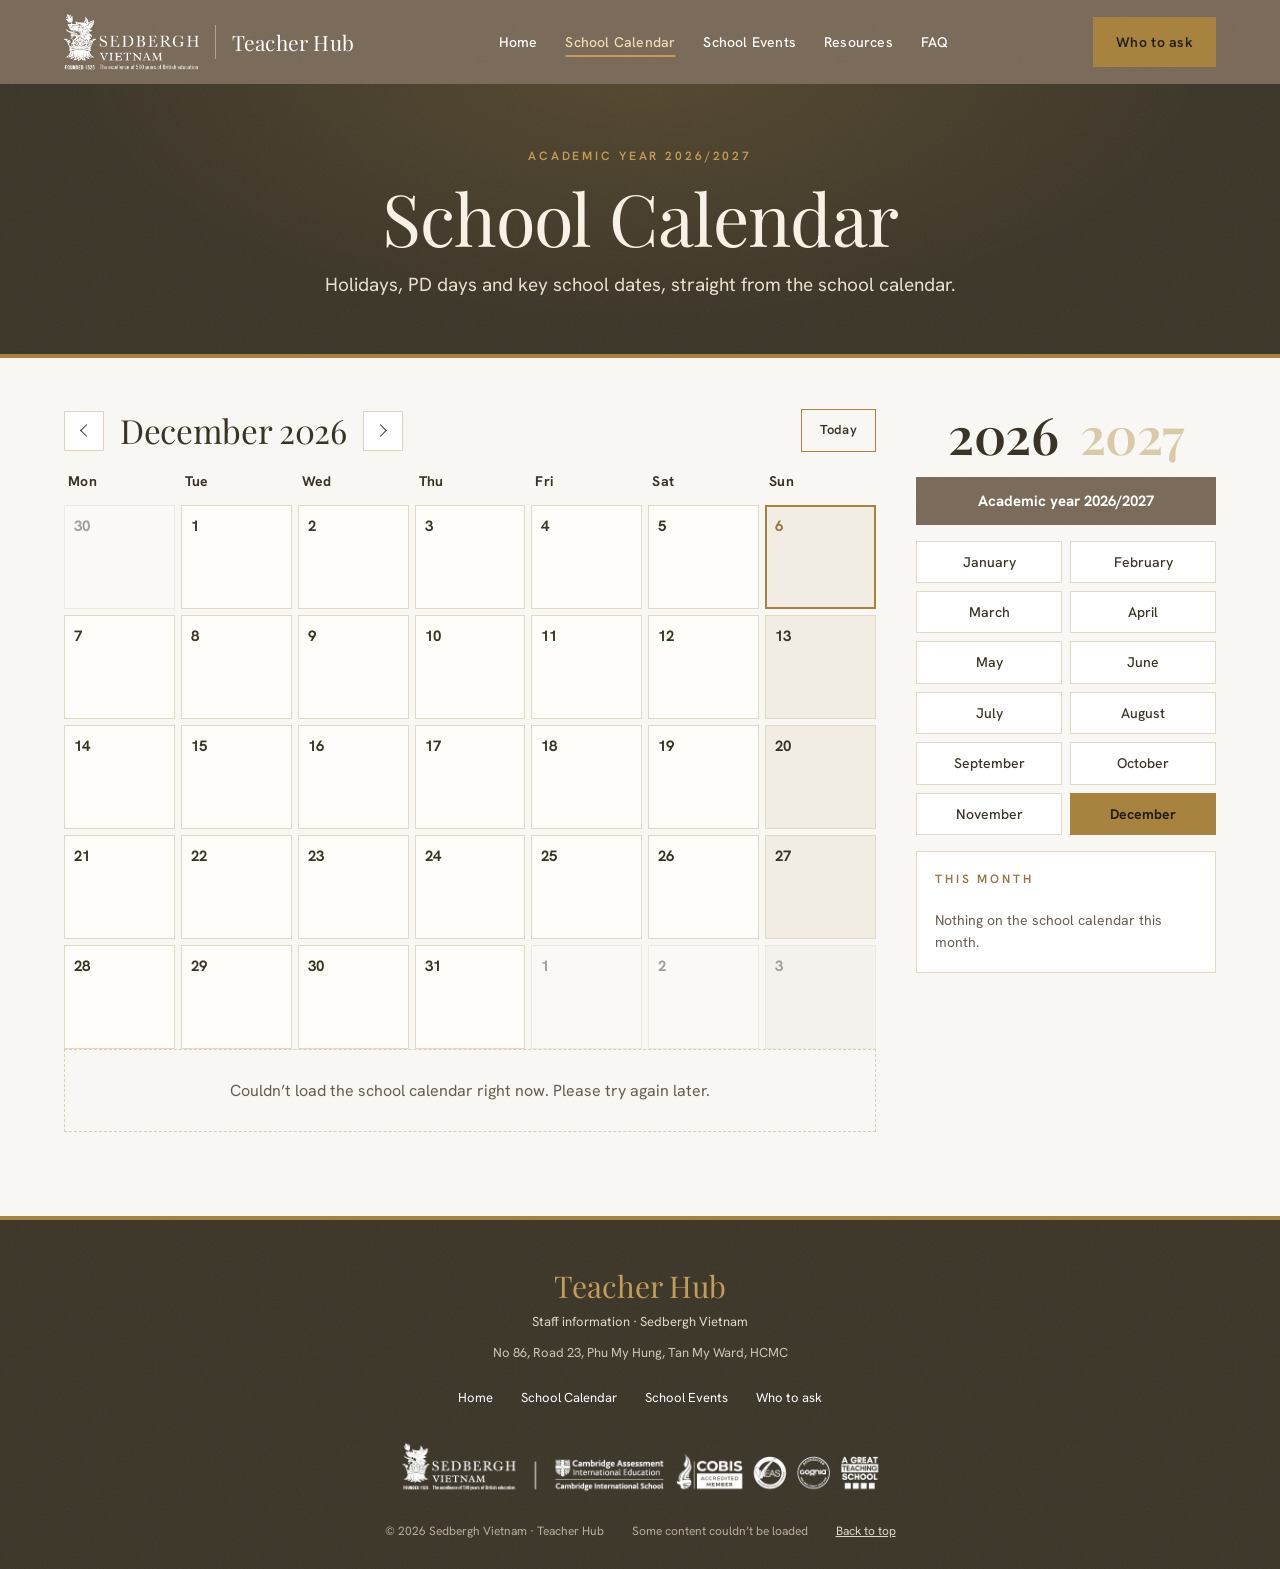
==== calendar.html @ b461be48 "Add School Calendar and School Events pages Like the old Teacher Hub, School Calendar and School Eve" ====
<!doctype html>
<html lang="en">
<head>
  <meta charset="utf-8">
  <meta name="viewport" content="width=device-width, initial-scale=1, viewport-fit=cover">
  <title>School Calendar · Teacher Hub · Sedbergh Vietnam</title>
  <meta name="description" content="The Sedbergh Vietnam school calendar: holidays, PD days and key dates.">
  <meta name="theme-color" content="#776756">
  <link rel="icon" href="favicon.ico" sizes="16x16 32x32 48x48">
  <link rel="icon" href="icon.png" type="image/png" sizes="512x512">
  <link rel="apple-touch-icon" href="apple-touch-icon.png" sizes="180x180">
  <link rel="preconnect" href="https://fonts.googleapis.com">
  <link rel="preconnect" href="https://fonts.gstatic.com" crossorigin>
  <link rel="stylesheet" href="https://fonts.googleapis.com/css2?family=Hanken+Grotesk:ital,wght@0,400;0,500;0,600;0,700;1,400&family=Playfair+Display:ital,wght@0,400;0,500;0,600;1,400;1,500&display=swap">
  <link rel="stylesheet" href="assets/css/style.css">
</head>
<body data-page="calendar">
  <a class="skip-link" href="#main">Skip to content</a>

  <!-- ================= Header ================= -->
  <header class="site-header">
    <a class="brand" href="index.html" aria-label="Teacher Hub, Sedbergh Vietnam">
      <img src="assets/img/sedbergh-vietnam-white.png" alt="Sedbergh Vietnam" width="134" height="56">
      <span class="brand-divider" aria-hidden="true"></span>
      <span class="brand-name">Teacher Hub</span>
    </a>
    <nav class="site-nav" id="site-nav" aria-label="Main">
      <a href="index.html">Home</a>
      <a href="calendar.html" aria-current="page">School Calendar</a>
      <a href="events.html">School Events</a>
      <a href="index.html#resources">Resources</a>
      <a href="index.html#faq">FAQ</a>
      <a class="nav-mobile-only" href="index.html#contact">Who to ask</a>
    </nav>
    <a class="button header-button" href="index.html#contact">Who to ask</a>
    <button class="menu-toggle" type="button" aria-controls="site-nav" aria-expanded="false" aria-label="Open menu">
      <span></span><span></span><span></span>
    </button>
  </header>

  <main id="main">
    <section class="page-hero">
      <p class="eyebrow">Academic year <span data-ay>&nbsp;</span></p>
      <h1>School Calendar</h1>
      <p class="page-hero-sub">Holidays, PD days and key school dates, straight from the school calendar.</p>
    </section>

    <section class="band band-paper cal-page">
      <div class="cal-wrap">
        <div class="cal-main">
          <div class="cal-head">
            <button class="cal-arrow" type="button" data-cal-prev aria-label="Previous month"></button>
            <h2 data-cal-title aria-live="polite">&nbsp;</h2>
            <button class="cal-arrow next" type="button" data-cal-next aria-label="Next month"></button>
            <button class="button button-outline button-sm cal-today" type="button" data-cal-today>Today</button>
          </div>
          <div class="cal-grid" role="grid" data-cal-grid>
            <div class="skeleton tall"></div>
          </div>
        </div>
        <aside class="cal-side" aria-label="Choose a month">
          <div class="year-switch" data-years></div>
          <p class="ay-pill" data-ay-pill>&nbsp;</p>
          <div class="month-picker" data-months></div>
          <div class="month-list">
            <p class="eyebrow">This month</p>
            <ul data-month-list></ul>
          </div>
        </aside>
      </div>

    </section>
  </main>

  <!-- ================= Footer ================= -->
  <footer class="site-footer">
    <div class="footer-head">
      <p class="footer-title">Teacher Hub</p>
      <p class="footer-sub">Staff information · Sedbergh Vietnam</p>
      <address>No 86, Road 23, Phu My Hung, Tan My Ward, HCMC</address>
    </div>
    <nav class="footer-nav" aria-label="Footer">
      <a href="index.html">Home</a>
      <a href="calendar.html">School Calendar</a>
      <a href="events.html">School Events</a>
      <a href="index.html#contact">Who to ask</a>
    </nav>
    <div class="footer-accreditations">
      <img src="assets/img/sedbergh-accreditations-negative.png" alt="Sedbergh Vietnam accreditations" width="1046" height="120" loading="lazy">
    </div>
    <div class="footer-meta">
      <span>© <span data-year>2026</span> Sedbergh Vietnam · Teacher Hub</span>
      <span data-source></span>
      <a href="#top">Back to top</a>
    </div>
  </footer>

  <script src="config.js"></script>
  <script src="assets/js/hub.js"></script>
  <script src="assets/js/calendar.js"></script>
</body>
</html>
---- assets/css/style.css ----
/* =========================================================
   Teacher Hub · Sedbergh Vietnam
   Visual language follows coe-ssv.github.io (Centre of Excellence)
   ========================================================= */

:root {
  --deep: #3a3427;
  --ink: #3a3427;
  --mocha: #776756;
  --gold: #a8823f;
  --gold-hi: #c29c58;
  --gold-text: #977340;
  --gold-line: #a8823f59;
  --muted: #665d52;
  --paper: #f8f7f3;
  --panel: #faf6ef;
  --parchment: #ebe3d6;
  --sand: #e8dfcf;
  --card: #fffdf9;
  --card-soft: #f5efe5;
  --line: #e2d8c6;
  --text: #303833;

  --c-blue: #506e75;   /* department colours, muted to sit with the palette */
  --c-violet: #795965;
  --c-teal: #4f7a72;
  --c-rose: #a05a66;
  --c-amber: #977340;
  --c-green: #637465;
  --c-orange: #a5683a;
  --c-red: #9a4b3c;
  --c-slate: #6b6a63;

  --grain-dark: url("data:image/svg+xml,%3Csvg xmlns='http://www.w3.org/2000/svg' width='180' height='180'%3E%3Cfilter id='n'%3E%3CfeTurbulence type='fractalNoise' baseFrequency='.85' numOctaves='3' stitchTiles='stitch'/%3E%3CfeColorMatrix values='0 0 0 0 1 0 0 0 0 1 0 0 0 0 1 0 0 0 .05 0'/%3E%3C/filter%3E%3Crect width='100%25' height='100%25' filter='url(%23n)'/%3E%3C/svg%3E");
  --grain-light: url("data:image/svg+xml,%3Csvg xmlns='http://www.w3.org/2000/svg' width='180' height='180'%3E%3Cfilter id='n'%3E%3CfeTurbulence type='fractalNoise' baseFrequency='.85' numOctaves='3' stitchTiles='stitch'/%3E%3CfeColorMatrix values='0 0 0 0 0 0 0 0 0 0 0 0 0 0 0 0 0 0 .07 0'/%3E%3C/filter%3E%3Crect width='100%25' height='100%25' filter='url(%23n)'/%3E%3C/svg%3E");

  --serif: "Playfair Display", Georgia, serif;
  --sans: "Hanken Grotesk", Arial, sans-serif;
  --sec-x: max(5%, calc((100vw - 1220px) / 2));
  --sec-y: clamp(56px, 7vw, 84px);
  --shadow: 0 18px 40px -24px rgba(58, 52, 39, .35);
}

*, *::before, *::after { box-sizing: border-box; }
html { scroll-behavior: smooth; scroll-padding-top: 84px; -webkit-text-size-adjust: 100%; }
body { margin: 0; background: var(--paper); color: var(--text); font: 400 16px/1.6 var(--sans); -webkit-font-smoothing: antialiased; }
img { max-width: 100%; display: block; }
h1, h2, h3, p { margin: 0; }
a { color: inherit; }
button { font: inherit; cursor: pointer; }
:focus-visible { outline: 2px solid var(--gold); outline-offset: 3px; }
[hidden] { display: none !important; }
.skip-link { position: absolute; left: 12px; top: -60px; z-index: 100; background: var(--gold); color: #241f17; padding: 10px 16px; font-weight: 600; text-decoration: none; }
.skip-link:focus { top: 12px; }

/* ---------- shared bits ---------- */
.eyebrow { color: var(--gold-text); font-size: 12px; font-weight: 600; letter-spacing: .24em; text-transform: uppercase; margin-bottom: 14px; }
h2 { font: 400 clamp(30px, 3.4vw, 44px)/1.12 var(--serif); color: var(--ink); letter-spacing: -.01em; }

.button {
  display: inline-flex; align-items: center; justify-content: center;
  padding: 15px 30px; border: 1px solid var(--gold); border-radius: 0;
  background: var(--gold); color: #241f17;
  font-size: 14px; font-weight: 600; letter-spacing: .3px; text-decoration: none; white-space: nowrap;
  transition: background .2s, border-color .2s, color .2s;
}
.button:hover { background: var(--gold-hi); border-color: var(--gold-hi); }
.button-outline { background: transparent; color: var(--ink); }
.button-outline:hover { background: var(--gold); color: #241f17; }
.button-outline-light { background: transparent; color: #f7f1e6; }
.button-outline-light:hover { background: var(--gold); color: #241f17; }
.button-sm { padding: 10px 18px; font-size: 13px; }

.text-link {
  color: var(--ink); font-size: 14px; font-weight: 600; text-decoration: underline;
  text-decoration-color: var(--gold); text-underline-offset: 6px; background: none; border: 0; padding: 0;
}
.text-link::after {
  content: ""; display: inline-block; width: 14px; height: 10px; margin-left: 6px; vertical-align: .05em; background: currentColor;
  -webkit-mask: url("data:image/svg+xml,%3Csvg xmlns='http://www.w3.org/2000/svg' viewBox='0 0 14 10'%3E%3Cpath d='M0 5h12.5M8.5 1l4 4-4 4' fill='none' stroke='black' stroke-width='1.5'/%3E%3C/svg%3E") center / contain no-repeat;
          mask: url("data:image/svg+xml,%3Csvg xmlns='http://www.w3.org/2000/svg' viewBox='0 0 14 10'%3E%3Cpath d='M0 5h12.5M8.5 1l4 4-4 4' fill='none' stroke='black' stroke-width='1.5'/%3E%3C/svg%3E") center / contain no-repeat;
}
.text-link:hover { color: var(--gold-text); }

.skeleton { min-height: 240px; background: linear-gradient(90deg, rgba(168,130,63,.08), rgba(168,130,63,.18), rgba(168,130,63,.08)); background-size: 200% 100%; animation: shimmer 1.6s linear infinite; }
.skeleton.short { min-height: 150px; }
.skeleton.tall { min-height: 360px; }
@keyframes shimmer { from { background-position: 200% 0; } to { background-position: -200% 0; } }
.notice { padding: 28px; border: 1px dashed var(--gold-line); color: var(--muted); text-align: center; }
.band-deep .notice { color: #d9cfbd; }

/* ---------- header ---------- */
.site-header {
  position: sticky; top: 0; z-index: 30;
  display: flex; align-items: center; gap: 30px;
  height: 84px; padding: 0 var(--sec-x);
  background: var(--grain-dark), var(--mocha); color: #fff;
}
.brand { display: flex; align-items: center; gap: 16px; text-decoration: none; color: #fff; flex: none; }
.brand img { height: 56px; width: auto; }
.brand-divider { width: 1px; height: 34px; background: rgba(240, 220, 180, .5); }
.brand-name { font: 400 21px/1 var(--serif); letter-spacing: .01em; white-space: nowrap; }
.site-nav { display: flex; gap: 28px; margin: 0 auto; }
.site-nav a { color: #fff; text-decoration: none; font-size: 14px; font-weight: 500; letter-spacing: .2px; white-space: nowrap; }
.site-nav a:hover { color: #f0dcb4; }
.header-button { padding: 13px 22px; }
.site-nav .nav-mobile-only { display: none; }
.menu-toggle { display: none; width: 44px; height: 44px; border: 0; background: transparent; padding: 10px; margin-left: auto; }
.menu-toggle span { display: block; height: 2px; background: #fff; margin: 5px 0; transition: transform .2s, opacity .2s; }
.menu-toggle[aria-expanded="true"] span:nth-child(1) { transform: translateY(7px) rotate(45deg); }
.menu-toggle[aria-expanded="true"] span:nth-child(2) { opacity: 0; }
.menu-toggle[aria-expanded="true"] span:nth-child(3) { transform: translateY(-7px) rotate(-45deg); }

/* ---------- hero ---------- */
.hero {
  text-align: center; color: #f7f1e6;
  padding: clamp(64px, 10vh, 120px) 6% clamp(60px, 9vh, 108px);
  background: var(--grain-dark), radial-gradient(1000px 520px at 50% -6%, #a8823f3d, transparent 62%), var(--deep);
  border-bottom: 4px solid var(--gold);
}
.hero h1 { font: 400 clamp(52px, 8.4vw, 108px)/1.02 var(--serif); letter-spacing: -.015em; color: #f7f1e6; }
.hero-sub { margin-top: 22px; font-size: clamp(18px, 2vw, 26px); color: #e9e0cf; }
.hero-sub strong { color: #fff; font-weight: 600; }
.amp { font-family: var(--serif); color: var(--gold-hi); font-style: italic; padding: 0 4px; }
.hero-rule { display: block; width: 44px; height: 1px; background: var(--gold); margin: 34px auto 30px; }
.hero-tagline { font: italic 400 clamp(18px, 1.9vw, 24px)/1.4 var(--serif); color: var(--gold-hi); }
.hero-actions { display: flex; flex-wrap: wrap; justify-content: center; align-items: center; gap: 18px 32px; margin-top: 40px; }
.hero .button { padding: 17px 32px; }
.hero .text-link { color: #f7f1e6; }
.hero .text-link:hover { color: #f0dcb4; }

/* ---------- at a glance strip ---------- */
.glance {
  display: grid; grid-template-columns: minmax(0, 1.2fr) minmax(0, 1fr) minmax(0, 1fr); align-items: stretch;
  padding: clamp(40px, 4.7vw, 56px) var(--sec-x);
  background: var(--grain-light), var(--parchment);
}
.glance-intro { padding-right: 32px; align-self: center; }
.glance-date { font: 400 clamp(28px, 3vw, 40px)/1.15 var(--serif); color: var(--ink); }
.glance-item {
  display: flex; align-items: center; gap: 18px;
  padding: 6px clamp(16px, 2.5vw, 36px); border-left: 1px solid var(--gold-line);
  color: var(--ink); text-decoration: none;
}
.glance-big { font: 400 clamp(46px, 5vw, 64px)/1 var(--serif); color: var(--gold-text); flex: none; }
.glance-text small { display: block; color: #7a6b58; font-size: 12px; font-weight: 500; margin-bottom: 4px; letter-spacing: .02em; }
.glance-text strong { display: block; font-size: 16px; font-weight: 600; line-height: 1.35; }
.glance-text em { display: block; font-style: normal; font-size: 14px; color: var(--muted); margin-top: 2px; }

/* ---------- section bands ---------- */
.band { padding: var(--sec-y) var(--sec-x); }
.band-deep { background: var(--grain-dark), var(--deep); color: #f7f1e6; border-bottom: 4px solid var(--gold); }
.band-deep h2 { color: #f7f1e6; }
.band-deep .eyebrow { color: var(--gold-hi); }
.band-panel { background: var(--panel); }
.band-sand { background: var(--grain-light), var(--sand); }
.band-paper { background: var(--paper); }
.band-head { margin-bottom: 38px; max-width: 720px; }
.band-more { display: flex; justify-content: center; margin-top: 36px; }
.split-head { display: grid; grid-template-columns: minmax(0, 1fr) minmax(0, 1fr); gap: 32px 64px; align-items: end; margin-bottom: 38px; }
.split-lead { color: var(--muted); font-size: 16px; max-width: 460px; }

/* ---------- announcements ---------- */
.ann-grid { display: grid; grid-template-columns: repeat(3, minmax(0, 1fr)); gap: 24px; align-items: start; }
.ann {
  background: var(--card); color: var(--text);
  display: flex; flex-direction: column; box-shadow: 0 24px 50px -30px rgba(0, 0, 0, .6);
}
.ann-top {
  display: flex; align-items: center; justify-content: space-between; gap: 12px;
  padding: 16px 26px; background: var(--card-soft); border-bottom: 1px solid var(--line);
  font-size: 12px; font-weight: 600; letter-spacing: .16em; text-transform: uppercase; color: var(--gold-text);
}
.ann-top time { letter-spacing: .04em; text-transform: none; font-weight: 500; color: #7a6b58; font-size: 13px; }
.ann-new { color: #fff; background: var(--gold); padding: 3px 8px; letter-spacing: .12em; font-size: 10px; }
.ann img.cover { width: 100%; aspect-ratio: 16 / 9; object-fit: cover; background: var(--card-soft); }
.ann-body { padding: 24px 26px 28px; display: flex; flex-direction: column; gap: 14px; flex: 1; }
.ann h3 { font: 400 23px/1.25 var(--serif); color: var(--ink); }
.ann-sub { margin-top: -6px; color: #7a6b58; font-size: 14px; }
.cover-link { display: block; }
.cover-link:hover img { opacity: .92; }
.ann-text { color: var(--muted); font-size: 15px; line-height: 1.65; overflow-wrap: anywhere; }
.ann-text.clamp { display: -webkit-box; -webkit-line-clamp: 4; -webkit-box-orient: vertical; overflow: hidden; }
.ann-text a { color: var(--gold-text); }
.ann-text img { margin: 12px 0; }
.ann-actions { display: flex; align-items: center; flex-wrap: wrap; gap: 14px 24px; margin-top: auto; padding-top: 10px; border-top: 1px solid var(--line); }
.ann-actions .button { padding: 11px 20px; font-size: 13px; }

/* ---------- key dates ---------- */
.keydates { display: grid; grid-template-columns: repeat(4, minmax(0, 1fr)); background: #fff; box-shadow: var(--shadow); border: 1px solid var(--line); }
.keydate { padding: 26px 26px 28px; border-left: 1px solid var(--line); display: flex; flex-direction: column; gap: 6px; }
.keydate:first-child { border-left: 0; }
.keydate .when-rel { font: italic 400 26px/1.15 var(--serif); color: var(--gold-text); }
.keydate .name { font-weight: 700; font-size: 17px; color: var(--ink); margin-top: 6px; }
.keydate .dates { font-size: 14px; color: var(--muted); }
.keydate .swatch { width: 28px; height: 3px; background: var(--kd, var(--gold)); margin-bottom: 10px; }

/* ---------- events ---------- */
.tabs { display: flex; flex-wrap: wrap; gap: 8px; margin-bottom: 26px; }
.tab {
  padding: 11px 20px; border: 1px solid transparent; background: rgba(255, 253, 249, .65); color: var(--ink);
  font-size: 13px; font-weight: 600; letter-spacing: .2px;
}
.tab:hover { background: #fff; }
.tab[aria-selected="true"] { background: var(--gold); color: #241f17; }
.ev-list { display: flex; flex-direction: column; gap: 14px; }
.ev-day { display: grid; grid-template-columns: 280px minmax(0, 1fr); background: #fff; box-shadow: var(--shadow); }
.ev-day-head { padding: 24px 26px; background: var(--card-soft); }
.ev-day-head .eyebrow { margin-bottom: 8px; font-size: 11px; }
.ev-day-head h3 { font: 400 24px/1.2 var(--serif); color: var(--ink); }
.ev-day-head .rel { display: block; margin-top: 10px; font-size: 11px; font-weight: 600; letter-spacing: .18em; text-transform: uppercase; color: #8c7d68; }
.ev-day.is-today .ev-day-head { background: var(--deep); }
.ev-day.is-today .ev-day-head h3 { color: #f7f1e6; }
.ev-day.is-today .ev-day-head .eyebrow, .ev-day.is-today .ev-day-head .rel { color: var(--gold-hi); }
.ev-items { padding: 16px; display: flex; flex-direction: column; gap: 8px; }
.ev-item { background: var(--panel); border: 1px solid transparent; }
.ev-item summary, .ev-item .ev-row {
  list-style: none; display: flex; align-items: center; gap: 16px; padding: 14px 16px;
}
.ev-item summary { cursor: pointer; }
.ev-item summary::-webkit-details-marker { display: none; }
.ev-item summary:hover { background: #f4ede2; }
.ev-title { flex: 1; min-width: 0; font-weight: 600; font-size: 15px; color: var(--ink); line-height: 1.4; }
.ev-title small { display: block; font-weight: 500; font-size: 13px; color: var(--muted); margin-top: 2px; }
.dept { flex: none; font-size: 11px; font-weight: 700; letter-spacing: .14em; text-transform: uppercase; color: var(--dc, var(--gold-text)); white-space: nowrap; }
.chev {
  flex: none; width: 26px; height: 26px; border-radius: 50%; border: 1px solid var(--gold-line);
  display: grid; place-items: center; color: var(--gold-text); transition: transform .2s;
}
.chev::before { content: ""; width: 7px; height: 7px; border-right: 1.5px solid currentColor; border-bottom: 1.5px solid currentColor; transform: translateY(-2px) rotate(45deg); }
.ev-item[open] .chev { transform: rotate(180deg); }
.ev-item .chev-spacer { width: 26px; flex: none; }
.ev-notes { padding: 0 16px 16px; color: var(--muted); font-size: 14px; white-space: pre-line; }

/* ---------- resources ---------- */
.resources { display: grid; grid-template-columns: repeat(3, minmax(0, 1fr)); gap: 20px; }
.resource {
  display: flex; flex-direction: column; gap: 8px; padding: 28px;
  background: #fff; border: 1px solid var(--line); text-decoration: none; color: var(--text);
  transition: box-shadow .2s, transform .2s, border-color .2s;
}
.resource:hover { box-shadow: var(--shadow); transform: translateY(-2px); border-color: var(--gold-line); }
.resource svg { width: 32px; height: 32px; fill: none; stroke: var(--gold); stroke-width: 1.4; stroke-linecap: round; stroke-linejoin: round; margin-bottom: 10px; }
.resource h3 { font: 400 22px/1.25 var(--serif); color: var(--ink); }
.resource p { color: var(--muted); font-size: 15px; }
.resource .text-link { margin-top: 12px; align-self: flex-start; }

/* ---------- FAQ ---------- */
.faq { display: grid; grid-template-columns: minmax(0, .9fr) minmax(0, 1.1fr); gap: 40px 80px; align-items: start; }
.faq-intro p:last-child { margin-top: 18px; color: var(--muted); max-width: 400px; }
.faq-list { border-top: 1px solid var(--gold-line); }
.faq-list details { border-bottom: 1px solid var(--gold-line); }
.faq-list summary {
  list-style: none; cursor: pointer; display: flex; justify-content: space-between; align-items: center; gap: 20px;
  padding: 20px 0; font-weight: 600; color: var(--ink);
}
.faq-list summary::-webkit-details-marker { display: none; }
.faq-list summary::after { content: "+"; font: 300 26px/1 var(--sans); color: var(--gold); transition: transform .2s; }
.faq-list details[open] summary::after { transform: rotate(45deg); }
.faq-list summary:hover { color: var(--gold-text); }
.faq-list details p { padding: 0 40px 22px 0; color: var(--muted); }

/* ---------- contact ---------- */
.contact { display: grid; grid-template-columns: minmax(0, .9fr) minmax(0, 1.1fr); gap: 40px 80px; align-items: start; }
.contact-intro p:last-child { margin-top: 18px; color: var(--muted); max-width: 420px; }
.contact-card { background: #fff; padding: 34px 36px; box-shadow: var(--shadow); }
.contact-card h3 { font: 400 24px/1.2 var(--serif); color: var(--ink); margin-bottom: 18px; }
.contact-card dl { margin: 0; }
.contact-card dl > div { padding: 16px 0; border-top: 1px solid var(--line); display: grid; gap: 2px; }
.contact-card dt { font-weight: 700; color: var(--ink); }
.contact-card dd { margin: 0; color: var(--muted); font-size: 14px; }
.contact-card dd a { color: var(--gold-text); font-weight: 600; font-size: 15px; text-underline-offset: 4px; overflow-wrap: anywhere; }

/* ---------- footer ---------- */
.site-footer {
  padding: clamp(36px, 4vw, 48px) var(--sec-x) 28px; text-align: center; color: #e0d8c9;
  background: var(--grain-dark), var(--deep); border-top: 4px solid var(--gold);
}
.footer-title { font: 400 30px/1.2 var(--serif); color: var(--gold-hi); }
.footer-sub { font-size: 13px; color: #e0d8c9; margin-top: 8px; }
.site-footer address { font-style: normal; font-size: 13px; color: #cfc5b3; margin-top: 10px; }
.footer-nav { display: flex; flex-wrap: wrap; justify-content: center; gap: 10px 28px; margin-top: 24px; }
.footer-nav a { color: #fff; font-size: 13px; text-decoration: none; }
.footer-nav a:hover { color: #f5d5a3; }
.footer-accreditations { display: flex; justify-content: center; padding: 30px 0 26px; }
.footer-accreditations img { width: min(100%, 500px); height: auto; }
.footer-meta { display: flex; flex-wrap: wrap; justify-content: center; gap: 10px 28px; font-size: 12px; color: #b9ae9b; }
.footer-meta a { color: #e0d8c9; }

/* ---------- responsive ---------- */
@media (max-width: 1080px) {
  .site-nav { gap: 20px; }
  .ann-grid { grid-template-columns: 1fr 1fr; }
  .keydates { grid-template-columns: 1fr 1fr; }
  .keydate:nth-child(3) { border-left: 0; }
  .keydate:nth-child(n+3) { border-top: 1px solid var(--line); }
  .glance { grid-template-columns: 1fr 1fr; row-gap: 26px; }
  .glance-intro { grid-column: 1 / -1; }
  .glance-item:nth-child(2) { border-left: 0; padding-left: 0; }
}
@media (max-width: 900px) {
  .site-header { gap: 14px; padding: 0 6%; }
  .menu-toggle { display: block; }
  .header-button { display: none; }
  .site-nav {
    display: none; position: absolute; top: 84px; left: 0; right: 0; margin: 0;
    flex-direction: column; gap: 18px; padding: 24px 6% 28px;
    background: var(--grain-dark), var(--mocha); border-top: 1px solid rgba(255, 255, 255, .12);
  }
  .site-nav.open { display: flex; }
  .site-nav .nav-mobile-only { display: block; color: #f0dcb4; }
  .site-nav a { font-size: 16px; }
  .split-head, .faq, .contact { grid-template-columns: 1fr; }
  .resources { grid-template-columns: 1fr 1fr; }
  .ev-day { grid-template-columns: 1fr; }
  .ev-day-head { padding: 18px 20px; display: flex; align-items: baseline; flex-wrap: wrap; gap: 4px 12px; }
  .ev-day-head .eyebrow { margin: 0; }
  .ev-day-head .rel { margin: 0; }
}
@media (max-width: 640px) {
  :root { --sec-x: 6%; }
  html { scroll-padding-top: 76px; }
  .site-header { height: 76px; }
  .site-nav { top: 76px; }
  .brand img { height: 46px; }
  .brand-divider { height: 28px; }
  .brand-name { font-size: 18px; }
  .brand { gap: 12px; }
  .hero-actions { flex-direction: column; gap: 22px; }
  .hero .button { width: 100%; max-width: 320px; }
  .glance { grid-template-columns: 1fr; row-gap: 0; padding-top: 34px; padding-bottom: 34px; }
  .glance-intro { padding: 0 0 18px; }
  .glance-item { border-left: 0; border-top: 1px solid var(--gold-line); padding: 18px 0; }
  .glance-item:nth-child(2) { padding-left: 0; }
  .ann-grid, .resources, .keydates { grid-template-columns: 1fr; }
  .keydate { border-left: 0; border-top: 1px solid var(--line); }
  .keydate:first-child { border-top: 0; }
  .ann-top, .ann-body { padding-left: 22px; padding-right: 22px; }
  .ev-items { padding: 10px; }
  .ev-item summary, .ev-item .ev-row { flex-wrap: wrap; gap: 6px 12px; padding: 12px 14px; }
  .ev-title { flex-basis: calc(100% - 44px); }
  .dept { order: 3; }
  .contact-card { padding: 26px 22px; }
  .faq-list details p { padding-right: 0; }
}
@media (prefers-reduced-motion: reduce) {
  html { scroll-behavior: auto; }
  *, *::before, *::after { animation-duration: .001ms !important; transition-duration: .001ms !important; }
}

/* =========================================================
   School Calendar / School Events pages
   ========================================================= */
.site-nav a[aria-current="page"] { color: #f0dcb4; text-decoration: underline; text-decoration-color: var(--gold-hi); text-underline-offset: 8px; text-decoration-thickness: 2px; }
.split-link, .band-link { display: inline-block; margin-top: 14px; }

.page-hero {
  text-align: center; color: #f7f1e6;
  padding: clamp(44px, 7vh, 76px) 6% clamp(40px, 6vh, 64px);
  background: var(--grain-dark), radial-gradient(900px 420px at 50% -10%, #a8823f3d, transparent 62%), var(--deep);
  border-bottom: 4px solid var(--gold);
}
.page-hero .eyebrow { color: var(--gold-hi); }
.page-hero h1 { font: 400 clamp(40px, 6vw, 72px)/1.05 var(--serif); letter-spacing: -.01em; }
.page-hero-sub { margin-top: 14px; color: #e9e0cf; font-size: clamp(16px, 1.6vw, 19px); }

.cal-page { padding-top: clamp(36px, 4vw, 56px); }
.cal-wrap { display: grid; grid-template-columns: minmax(0, 1fr) 300px; gap: 32px 40px; align-items: start; }
.cal-head { display: flex; align-items: center; gap: 10px; margin-bottom: 18px; }
.cal-head h2 { font-size: clamp(26px, 2.6vw, 34px); min-width: 0; margin: 0 6px; }
.cal-today { margin-left: auto; }
.cal-arrow {
  width: 40px; height: 40px; flex: none; border: 1px solid var(--gold-line); background: #fff; color: var(--ink);
  display: grid; place-items: center; transition: background .15s, border-color .15s;
}
.cal-arrow::before { content: ""; width: 9px; height: 9px; border-left: 1.6px solid currentColor; border-bottom: 1.6px solid currentColor; transform: translateX(2px) rotate(45deg); }
.cal-arrow.next::before { transform: translateX(-2px) rotate(-135deg); }
.cal-arrow:hover { background: var(--gold); border-color: var(--gold); color: #241f17; }

.cal-grid { display: grid; grid-template-columns: repeat(7, minmax(0, 1fr)); gap: 6px; }
.cal-grid > .skeleton { grid-column: 1 / -1; }
.cal-dow { font-weight: 700; font-size: 14px; color: var(--ink); padding: 0 4px 6px; letter-spacing: .02em; }
.cal-cell {
  position: relative; min-height: 104px; padding: 8px 9px; min-width: 0;
  display: flex; flex-direction: column; gap: 4px;
  background: var(--card); border: 1px solid var(--line); color: var(--ink);
}
.cal-cell.is-sun { background: #f1ece4; }
.cal-cell.is-out { opacity: .45; }
.cal-cell .num { font-weight: 700; font-size: 15px; }
.cal-cell .label { margin-top: auto; font-weight: 700; font-size: 13px; line-height: 1.25; overflow-wrap: break-word; }
.cal-cell.is-today { outline: 2px solid var(--gold); outline-offset: -2px; }
.cal-cell.is-today .num { color: var(--gold-text); }
.cal-cell.is-full { background: var(--day); border-color: var(--day); color: var(--day-ink); }
.cal-cell.is-full.is-today .num { color: var(--day-ink); }
.cal-cell.is-part { background: color-mix(in srgb, var(--day) 16%, var(--card)); box-shadow: inset 0 3px 0 var(--day); }
.cal-cell.is-part .label, .cal-cell .holiday { color: color-mix(in srgb, var(--day) 70%, #2b261c); }
.cal-cell .holiday { font-size: 11px; font-weight: 700; line-height: 1.2; overflow: hidden; text-overflow: ellipsis; white-space: nowrap; }

.day-green  { --day: #2f7a57; --day-ink: #fff; }
.day-pink   { --day: #d9718a; --day-ink: #fff; }
.day-red    { --day: #b5483a; --day-ink: #fff; }
.day-orange { --day: #d6812f; --day-ink: #fff; }
.day-yellow { --day: #e3bd55; --day-ink: #3a3427; }
.day-blue   { --day: #4a77a6; --day-ink: #fff; }
.day-blue1  { --day: #8db2d6; --day-ink: #1f3347; }
.day-teal   { --day: #3f8a83; --day-ink: #fff; }
.day-purple { --day: #7a5ea6; --day-ink: #fff; }
.day-gray   { --day: #8a8378; --day-ink: #fff; }
.day-brown  { --day: #8a6a4a; --day-ink: #fff; }
.day-gold   { --day: #a8823f; --day-ink: #fff; }

/* events grid */
body[data-page="events"] .cal-cell { min-height: 118px; }
.cal-cell[data-goto] { cursor: pointer; }
.cal-cell[data-goto]:hover { border-color: var(--gold-line); }
.chip {
  display: block; width: 100%; text-align: left; border: 0; padding: 3px 6px;
  background: color-mix(in srgb, var(--dc) 12%, #fff); box-shadow: inset 2px 0 0 var(--dc);
  color: var(--ink); font-size: 11.5px; font-weight: 600; line-height: 1.3;
  overflow: hidden; text-overflow: ellipsis; white-space: nowrap;
}
.chip:hover { background: color-mix(in srgb, var(--dc) 22%, #fff); }
.chip-more { border: 0; background: none; padding: 0 2px; text-align: left; font-size: 11px; font-weight: 700; color: var(--gold-text); }
.dots { display: none; gap: 3px; margin-top: auto; }
.dots i { width: 6px; height: 6px; border-radius: 50%; background: var(--dc); }

/* side panel */
.cal-side { position: sticky; top: 104px; display: flex; flex-direction: column; gap: 16px; }
.year-switch { display: flex; justify-content: center; gap: 22px; }
.year-switch button {
  border: 0; background: none; padding: 0; font: 600 clamp(40px, 4vw, 52px)/1 var(--serif);
  color: #d8c9a9; letter-spacing: -.01em; transition: color .15s;
}
.year-switch button[aria-pressed="true"] { color: var(--ink); }
.year-switch button:hover { color: var(--gold-text); }
.ay-pill { background: var(--grain-dark), var(--mocha); color: #fff; text-align: center; padding: 12px 16px; font-weight: 700; font-size: 15px; }
.month-picker { display: grid; grid-template-columns: 1fr 1fr; gap: 8px; }
.month-picker button {
  padding: 9px 8px; border: 1px solid var(--line); background: #fff; color: var(--ink); font-size: 14px; font-weight: 500;
  transition: background .15s, border-color .15s;
}
.month-picker button:hover { border-color: var(--gold); }
.month-picker button.is-now { border-color: var(--gold-line); box-shadow: inset 0 -2px 0 var(--gold); }
.month-picker button[aria-pressed="true"] { background: var(--gold); border-color: var(--gold); color: #241f17; font-weight: 700; }
.month-list { background: #fff; border: 1px solid var(--line); padding: 18px 18px 8px; }
.month-list .eyebrow { margin-bottom: 10px; }
.month-list ul { list-style: none; margin: 0; padding: 0; }
.month-list li { display: flex; gap: 12px; align-items: flex-start; padding: 10px 0; border-top: 1px solid var(--line); }
.month-list li:first-child { border-top: 0; }
.month-list li.empty { color: var(--muted); font-size: 14px; }
.month-list .sw { width: 12px; height: 12px; margin-top: 4px; background: var(--day); flex: none; }
.month-list strong { display: block; font-size: 15px; color: var(--ink); }
.month-list small { color: var(--muted); font-size: 13px; }
.legend li { align-items: center; padding: 7px 0; font-size: 13px; font-weight: 600; color: var(--ink); }
.legend i { width: 10px; height: 10px; border-radius: 50%; background: var(--dc); flex: none; }

.ev-month { margin-top: clamp(40px, 5vw, 64px); }
.ev-month h2 { margin-bottom: 22px; }
.ev-day.flash { outline: 3px solid var(--gold); outline-offset: 2px; transition: outline-color .4s; }
.ev-day { scroll-margin-top: 100px; }

@media (max-width: 1080px) {
  .cal-wrap { grid-template-columns: 1fr; gap: 16px; }
  .cal-side { display: contents; }            /* year + months above the grid, "This month" below it */
  .year-switch { order: -3; }
  .ay-pill { order: -2; }
  .month-picker { order: -1; grid-template-columns: repeat(6, 1fr); margin-bottom: 18px; }
  .month-list { order: 1; margin-top: 10px; }
}
@media (max-width: 640px) {
  .month-picker { grid-template-columns: repeat(4, 1fr); gap: 6px; }
  .month-picker button { font-size: 12px; padding: 8px 2px; }
  .cal-head h2 { font-size: 22px; }
  .cal-grid { gap: 3px; }
  .cal-dow { font-size: 11px; text-align: center; padding: 0 0 4px; }
  .cal-cell, body[data-page="events"] .cal-cell { min-height: 58px; padding: 4px; gap: 2px; }
  .cal-cell .num { font-size: 13px; }
  .cal-cell .label { font-size: 8.5px; letter-spacing: -.02em; line-height: 1.15; overflow-wrap: normal; display: -webkit-box; -webkit-line-clamp: 2; -webkit-box-orient: vertical; overflow: hidden; }
  .cal-cell .holiday, .chip, .chip-more { display: none; }
  .dots { display: flex; flex-wrap: wrap; }
  .cal-today { padding: 8px 12px; }
}
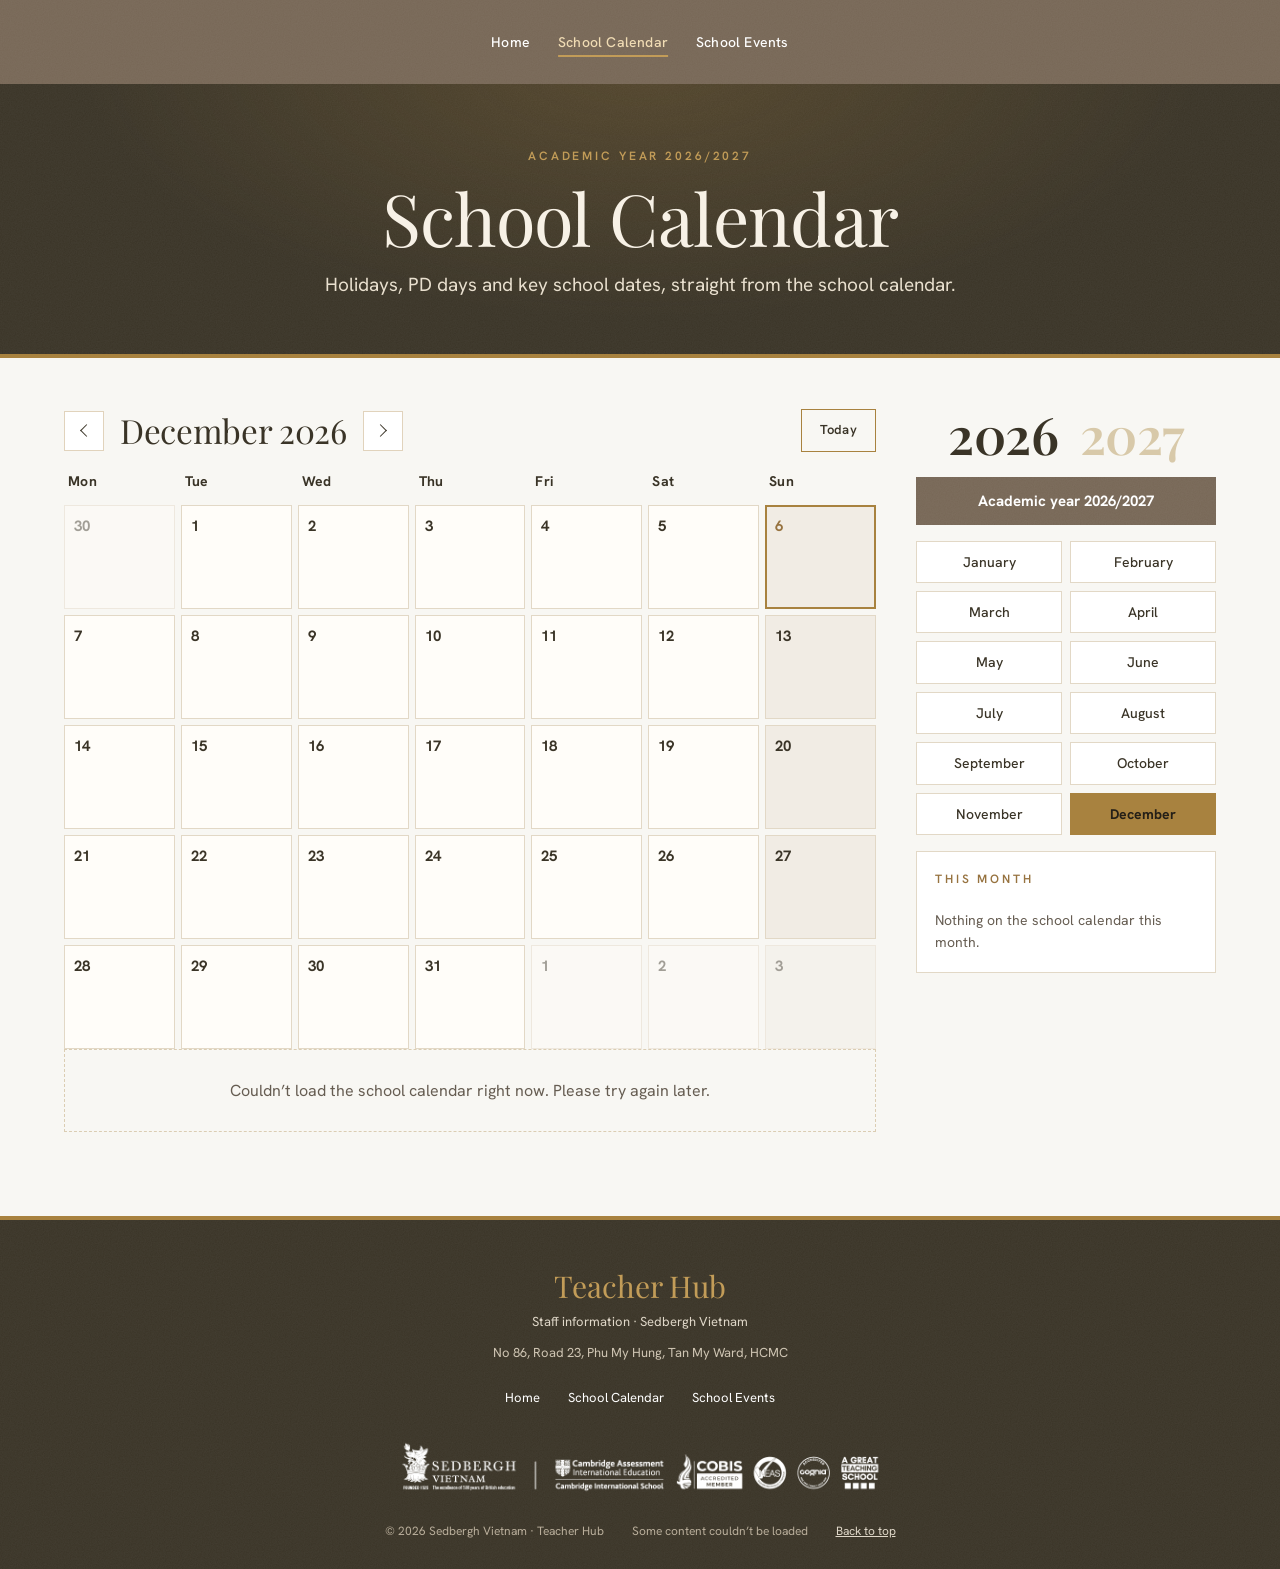
==== commit cb01b6ce: "Simplify the home page and link announcements to their posts - Remove the hero, Staff resources, FAQ" ====
--- a/calendar.html
+++ b/calendar.html
@@ -19,20 +19,11 @@
 
   <!-- ================= Header ================= -->
   <header class="site-header">
-    <a class="brand" href="index.html" aria-label="Teacher Hub, Sedbergh Vietnam">
-      <img src="assets/img/sedbergh-vietnam-white.png" alt="Sedbergh Vietnam" width="134" height="56">
-      <span class="brand-divider" aria-hidden="true"></span>
-      <span class="brand-name">Teacher Hub</span>
-    </a>
     <nav class="site-nav" id="site-nav" aria-label="Main">
       <a href="index.html">Home</a>
       <a href="calendar.html" aria-current="page">School Calendar</a>
       <a href="events.html">School Events</a>
-      <a href="index.html#resources">Resources</a>
-      <a href="index.html#faq">FAQ</a>
-      <a class="nav-mobile-only" href="index.html#contact">Who to ask</a>
     </nav>
-    <a class="button header-button" href="index.html#contact">Who to ask</a>
     <button class="menu-toggle" type="button" aria-controls="site-nav" aria-expanded="false" aria-label="Open menu">
       <span></span><span></span><span></span>
     </button>
@@ -83,7 +74,6 @@
       <a href="index.html">Home</a>
       <a href="calendar.html">School Calendar</a>
       <a href="events.html">School Events</a>
-      <a href="index.html#contact">Who to ask</a>
     </nav>
     <div class="footer-accreditations">
       <img src="assets/img/sedbergh-accreditations-negative.png" alt="Sedbergh Vietnam accreditations" width="1046" height="120" loading="lazy">
--- a/assets/css/style.css
+++ b/assets/css/style.css
@@ -52,6 +52,7 @@
 [hidden] { display: none !important; }
 .skip-link { position: absolute; left: 12px; top: -60px; z-index: 100; background: var(--gold); color: #241f17; padding: 10px 16px; font-weight: 600; text-decoration: none; }
 .skip-link:focus { top: 12px; }
+.visually-hidden { position: absolute; width: 1px; height: 1px; padding: 0; margin: -1px; overflow: hidden; clip: rect(0 0 0 0); white-space: nowrap; border: 0; }
 
 /* ---------- shared bits ---------- */
 .eyebrow { color: var(--gold-text); font-size: 12px; font-weight: 600; letter-spacing: .24em; text-transform: uppercase; margin-bottom: 14px; }
@@ -67,8 +68,6 @@
 .button:hover { background: var(--gold-hi); border-color: var(--gold-hi); }
 .button-outline { background: transparent; color: var(--ink); }
 .button-outline:hover { background: var(--gold); color: #241f17; }
-.button-outline-light { background: transparent; color: #f7f1e6; }
-.button-outline-light:hover { background: var(--gold); color: #241f17; }
 .button-sm { padding: 10px 18px; font-size: 13px; }
 
 .text-link {
@@ -96,38 +95,14 @@
   height: 84px; padding: 0 var(--sec-x);
   background: var(--grain-dark), var(--mocha); color: #fff;
 }
-.brand { display: flex; align-items: center; gap: 16px; text-decoration: none; color: #fff; flex: none; }
-.brand img { height: 56px; width: auto; }
-.brand-divider { width: 1px; height: 34px; background: rgba(240, 220, 180, .5); }
-.brand-name { font: 400 21px/1 var(--serif); letter-spacing: .01em; white-space: nowrap; }
 .site-nav { display: flex; gap: 28px; margin: 0 auto; }
 .site-nav a { color: #fff; text-decoration: none; font-size: 14px; font-weight: 500; letter-spacing: .2px; white-space: nowrap; }
 .site-nav a:hover { color: #f0dcb4; }
-.header-button { padding: 13px 22px; }
-.site-nav .nav-mobile-only { display: none; }
 .menu-toggle { display: none; width: 44px; height: 44px; border: 0; background: transparent; padding: 10px; margin-left: auto; }
 .menu-toggle span { display: block; height: 2px; background: #fff; margin: 5px 0; transition: transform .2s, opacity .2s; }
 .menu-toggle[aria-expanded="true"] span:nth-child(1) { transform: translateY(7px) rotate(45deg); }
 .menu-toggle[aria-expanded="true"] span:nth-child(2) { opacity: 0; }
 .menu-toggle[aria-expanded="true"] span:nth-child(3) { transform: translateY(-7px) rotate(-45deg); }
-
-/* ---------- hero ---------- */
-.hero {
-  text-align: center; color: #f7f1e6;
-  padding: clamp(64px, 10vh, 120px) 6% clamp(60px, 9vh, 108px);
-  background: var(--grain-dark), radial-gradient(1000px 520px at 50% -6%, #a8823f3d, transparent 62%), var(--deep);
-  border-bottom: 4px solid var(--gold);
-}
-.hero h1 { font: 400 clamp(52px, 8.4vw, 108px)/1.02 var(--serif); letter-spacing: -.015em; color: #f7f1e6; }
-.hero-sub { margin-top: 22px; font-size: clamp(18px, 2vw, 26px); color: #e9e0cf; }
-.hero-sub strong { color: #fff; font-weight: 600; }
-.amp { font-family: var(--serif); color: var(--gold-hi); font-style: italic; padding: 0 4px; }
-.hero-rule { display: block; width: 44px; height: 1px; background: var(--gold); margin: 34px auto 30px; }
-.hero-tagline { font: italic 400 clamp(18px, 1.9vw, 24px)/1.4 var(--serif); color: var(--gold-hi); }
-.hero-actions { display: flex; flex-wrap: wrap; justify-content: center; align-items: center; gap: 18px 32px; margin-top: 40px; }
-.hero .button { padding: 17px 32px; }
-.hero .text-link { color: #f7f1e6; }
-.hero .text-link:hover { color: #f0dcb4; }
 
 /* ---------- at a glance strip ---------- */
 .glance {
@@ -161,7 +136,7 @@
 .split-lead { color: var(--muted); font-size: 16px; max-width: 460px; }
 
 /* ---------- announcements ---------- */
-.ann-grid { display: grid; grid-template-columns: repeat(3, minmax(0, 1fr)); gap: 24px; align-items: start; }
+.ann-grid { display: grid; grid-template-columns: repeat(3, minmax(0, 1fr)); gap: 24px; align-items: stretch; }
 .ann {
   background: var(--card); color: var(--text);
   display: flex; flex-direction: column; box-shadow: 0 24px 50px -30px rgba(0, 0, 0, .6);
@@ -174,17 +149,38 @@
 .ann-top time { letter-spacing: .04em; text-transform: none; font-weight: 500; color: #7a6b58; font-size: 13px; }
 .ann-new { color: #fff; background: var(--gold); padding: 3px 8px; letter-spacing: .12em; font-size: 10px; }
 .ann img.cover { width: 100%; aspect-ratio: 16 / 9; object-fit: cover; background: var(--card-soft); }
-.ann-body { padding: 24px 26px 28px; display: flex; flex-direction: column; gap: 14px; flex: 1; }
+.ann-body { padding: 22px 26px 24px; display: flex; flex-direction: column; gap: 12px; flex: 1; }
 .ann h3 { font: 400 23px/1.25 var(--serif); color: var(--ink); }
+.ann h3 a, .ann-sub a { color: inherit; text-decoration: none; }
+.ann h3 a:hover, .ann-sub a:hover { color: var(--gold-text); text-decoration: underline; text-decoration-color: var(--gold); text-decoration-thickness: 1px; text-underline-offset: 5px; }
 .ann-sub { margin-top: -6px; color: #7a6b58; font-size: 14px; }
 .cover-link { display: block; }
 .cover-link:hover img { opacity: .92; }
 .ann-text { color: var(--muted); font-size: 15px; line-height: 1.65; overflow-wrap: anywhere; }
-.ann-text.clamp { display: -webkit-box; -webkit-line-clamp: 4; -webkit-box-orient: vertical; overflow: hidden; }
+.ann-text.clamp { display: -webkit-box; -webkit-line-clamp: 3; -webkit-box-orient: vertical; overflow: hidden; }
 .ann-text a { color: var(--gold-text); }
 .ann-text img { margin: 12px 0; }
-.ann-actions { display: flex; align-items: center; flex-wrap: wrap; gap: 14px 24px; margin-top: auto; padding-top: 10px; border-top: 1px solid var(--line); }
-.ann-actions .button { padding: 11px 20px; font-size: 13px; }
+.ann-actions { display: flex; align-items: center; flex-wrap: wrap; gap: 12px 28px; margin-top: auto; padding-top: 16px; border-top: 1px solid var(--line); }
+.ann-read::after { display: none; }
+
+/* page numbers, to the right of the heading */
+.ann-head { max-width: none; display: flex; flex-wrap: wrap; align-items: flex-end; justify-content: space-between; gap: 18px 32px; }
+.pager { display: flex; align-items: center; gap: 2px; margin-left: auto; padding-bottom: 4px; }
+.pager-btn {
+  display: inline-flex; align-items: center; justify-content: center; min-width: 32px; height: 32px; padding: 0 6px;
+  border: 1px solid transparent; background: transparent; color: #cfc5b3;
+  font-size: 13px; font-weight: 600; font-variant-numeric: tabular-nums;
+  transition: background .2s, border-color .2s, color .2s;
+}
+.pager-btn:hover { color: #fff; }
+.pager-btn[aria-current="page"] { background: var(--gold); color: #241f17; cursor: default; }
+.pager-arrow { border-color: rgba(194, 156, 88, .5); color: #f7f1e6; }
+.pager-arrow:first-child { margin-right: 6px; }
+.pager-arrow:last-child { margin-left: 6px; }
+.pager-arrow:hover { border-color: var(--gold-hi); color: #f0dcb4; }
+.pager-btn[disabled] { opacity: .3; cursor: default; border-color: rgba(194, 156, 88, .5); color: #f7f1e6; }
+.pager-arrow svg { width: 14px; height: 14px; fill: none; stroke: currentColor; stroke-width: 1.6; stroke-linecap: round; stroke-linejoin: round; }
+.pager-gap { min-width: 18px; text-align: center; color: #8f8574; font-size: 13px; }
 
 /* ---------- key dates ---------- */
 .keydates { display: grid; grid-template-columns: repeat(4, minmax(0, 1fr)); background: #fff; box-shadow: var(--shadow); border: 1px solid var(--line); }
@@ -232,44 +228,16 @@
 .ev-item .chev-spacer { width: 26px; flex: none; }
 .ev-notes { padding: 0 16px 16px; color: var(--muted); font-size: 14px; white-space: pre-line; }
 
-/* ---------- resources ---------- */
-.resources { display: grid; grid-template-columns: repeat(3, minmax(0, 1fr)); gap: 20px; }
-.resource {
-  display: flex; flex-direction: column; gap: 8px; padding: 28px;
-  background: #fff; border: 1px solid var(--line); text-decoration: none; color: var(--text);
-  transition: box-shadow .2s, transform .2s, border-color .2s;
-}
-.resource:hover { box-shadow: var(--shadow); transform: translateY(-2px); border-color: var(--gold-line); }
-.resource svg { width: 32px; height: 32px; fill: none; stroke: var(--gold); stroke-width: 1.4; stroke-linecap: round; stroke-linejoin: round; margin-bottom: 10px; }
-.resource h3 { font: 400 22px/1.25 var(--serif); color: var(--ink); }
-.resource p { color: var(--muted); font-size: 15px; }
-.resource .text-link { margin-top: 12px; align-self: flex-start; }
-
-/* ---------- FAQ ---------- */
-.faq { display: grid; grid-template-columns: minmax(0, .9fr) minmax(0, 1.1fr); gap: 40px 80px; align-items: start; }
-.faq-intro p:last-child { margin-top: 18px; color: var(--muted); max-width: 400px; }
-.faq-list { border-top: 1px solid var(--gold-line); }
-.faq-list details { border-bottom: 1px solid var(--gold-line); }
-.faq-list summary {
-  list-style: none; cursor: pointer; display: flex; justify-content: space-between; align-items: center; gap: 20px;
-  padding: 20px 0; font-weight: 600; color: var(--ink);
-}
-.faq-list summary::-webkit-details-marker { display: none; }
-.faq-list summary::after { content: "+"; font: 300 26px/1 var(--sans); color: var(--gold); transition: transform .2s; }
-.faq-list details[open] summary::after { transform: rotate(45deg); }
-.faq-list summary:hover { color: var(--gold-text); }
-.faq-list details p { padding: 0 40px 22px 0; color: var(--muted); }
-
-/* ---------- contact ---------- */
-.contact { display: grid; grid-template-columns: minmax(0, .9fr) minmax(0, 1.1fr); gap: 40px 80px; align-items: start; }
-.contact-intro p:last-child { margin-top: 18px; color: var(--muted); max-width: 420px; }
-.contact-card { background: #fff; padding: 34px 36px; box-shadow: var(--shadow); }
-.contact-card h3 { font: 400 24px/1.2 var(--serif); color: var(--ink); margin-bottom: 18px; }
-.contact-card dl { margin: 0; }
-.contact-card dl > div { padding: 16px 0; border-top: 1px solid var(--line); display: grid; gap: 2px; }
-.contact-card dt { font-weight: 700; color: var(--ink); }
-.contact-card dd { margin: 0; color: var(--muted); font-size: 14px; }
-.contact-card dd a { color: var(--gold-text); font-weight: 600; font-size: 15px; text-underline-offset: 4px; overflow-wrap: anywhere; }
+/* ---------- quick access ---------- */
+.quick-card { background: var(--panel); border: 1px solid var(--line); border-radius: 10px; padding: 26px 30px 14px; }
+.quick-title { font: 600 22px/1.25 var(--serif); color: var(--ink); letter-spacing: 0; padding-bottom: 18px; border-bottom: 1px solid var(--line); }
+.quick-list { list-style: none; margin: 0; padding: 8px 0 0; display: grid; grid-template-columns: repeat(4, minmax(0, 1fr)); gap: 0 32px; }
+.quick-list a {
+  display: flex; align-items: flex-start; gap: 14px; padding: 14px 0;
+  color: var(--ink); font-size: 15px; font-weight: 500; line-height: 1.4; text-decoration: none;
+}
+.quick-list a::before { content: ""; flex: none; width: 6px; height: 6px; margin-top: .5em; border-radius: 50%; background: var(--gold-hi); }
+.quick-list a:hover { color: var(--gold-text); text-decoration: underline; text-decoration-color: var(--gold); text-underline-offset: 4px; }
 
 /* ---------- footer ---------- */
 .site-footer {
@@ -301,17 +269,15 @@
 @media (max-width: 900px) {
   .site-header { gap: 14px; padding: 0 6%; }
   .menu-toggle { display: block; }
-  .header-button { display: none; }
   .site-nav {
     display: none; position: absolute; top: 84px; left: 0; right: 0; margin: 0;
     flex-direction: column; gap: 18px; padding: 24px 6% 28px;
     background: var(--grain-dark), var(--mocha); border-top: 1px solid rgba(255, 255, 255, .12);
   }
   .site-nav.open { display: flex; }
-  .site-nav .nav-mobile-only { display: block; color: #f0dcb4; }
   .site-nav a { font-size: 16px; }
-  .split-head, .faq, .contact { grid-template-columns: 1fr; }
-  .resources { grid-template-columns: 1fr 1fr; }
+  .split-head { grid-template-columns: 1fr; }
+  .quick-list { grid-template-columns: 1fr 1fr; }
   .ev-day { grid-template-columns: 1fr; }
   .ev-day-head { padding: 18px 20px; display: flex; align-items: baseline; flex-wrap: wrap; gap: 4px 12px; }
   .ev-day-head .eyebrow { margin: 0; }
@@ -322,26 +288,19 @@
   html { scroll-padding-top: 76px; }
   .site-header { height: 76px; }
   .site-nav { top: 76px; }
-  .brand img { height: 46px; }
-  .brand-divider { height: 28px; }
-  .brand-name { font-size: 18px; }
-  .brand { gap: 12px; }
-  .hero-actions { flex-direction: column; gap: 22px; }
-  .hero .button { width: 100%; max-width: 320px; }
   .glance { grid-template-columns: 1fr; row-gap: 0; padding-top: 34px; padding-bottom: 34px; }
   .glance-intro { padding: 0 0 18px; }
   .glance-item { border-left: 0; border-top: 1px solid var(--gold-line); padding: 18px 0; }
   .glance-item:nth-child(2) { padding-left: 0; }
-  .ann-grid, .resources, .keydates { grid-template-columns: 1fr; }
+  .ann-grid, .keydates { grid-template-columns: 1fr; }
   .keydate { border-left: 0; border-top: 1px solid var(--line); }
   .keydate:first-child { border-top: 0; }
-  .ann-top, .ann-body { padding-left: 22px; padding-right: 22px; }
-  .ev-items { padding: 10px; }
+  .ann-top, .ann-body { padding-left: 22px; padding-right: 22px; }  .ev-items { padding: 10px; }
   .ev-item summary, .ev-item .ev-row { flex-wrap: wrap; gap: 6px 12px; padding: 12px 14px; }
   .ev-title { flex-basis: calc(100% - 44px); }
   .dept { order: 3; }
-  .contact-card { padding: 26px 22px; }
-  .faq-list details p { padding-right: 0; }
+  .quick-card { padding: 22px 22px 8px; }
+  .quick-list { grid-template-columns: 1fr; }
 }
 @media (prefers-reduced-motion: reduce) {
   html { scroll-behavior: auto; }
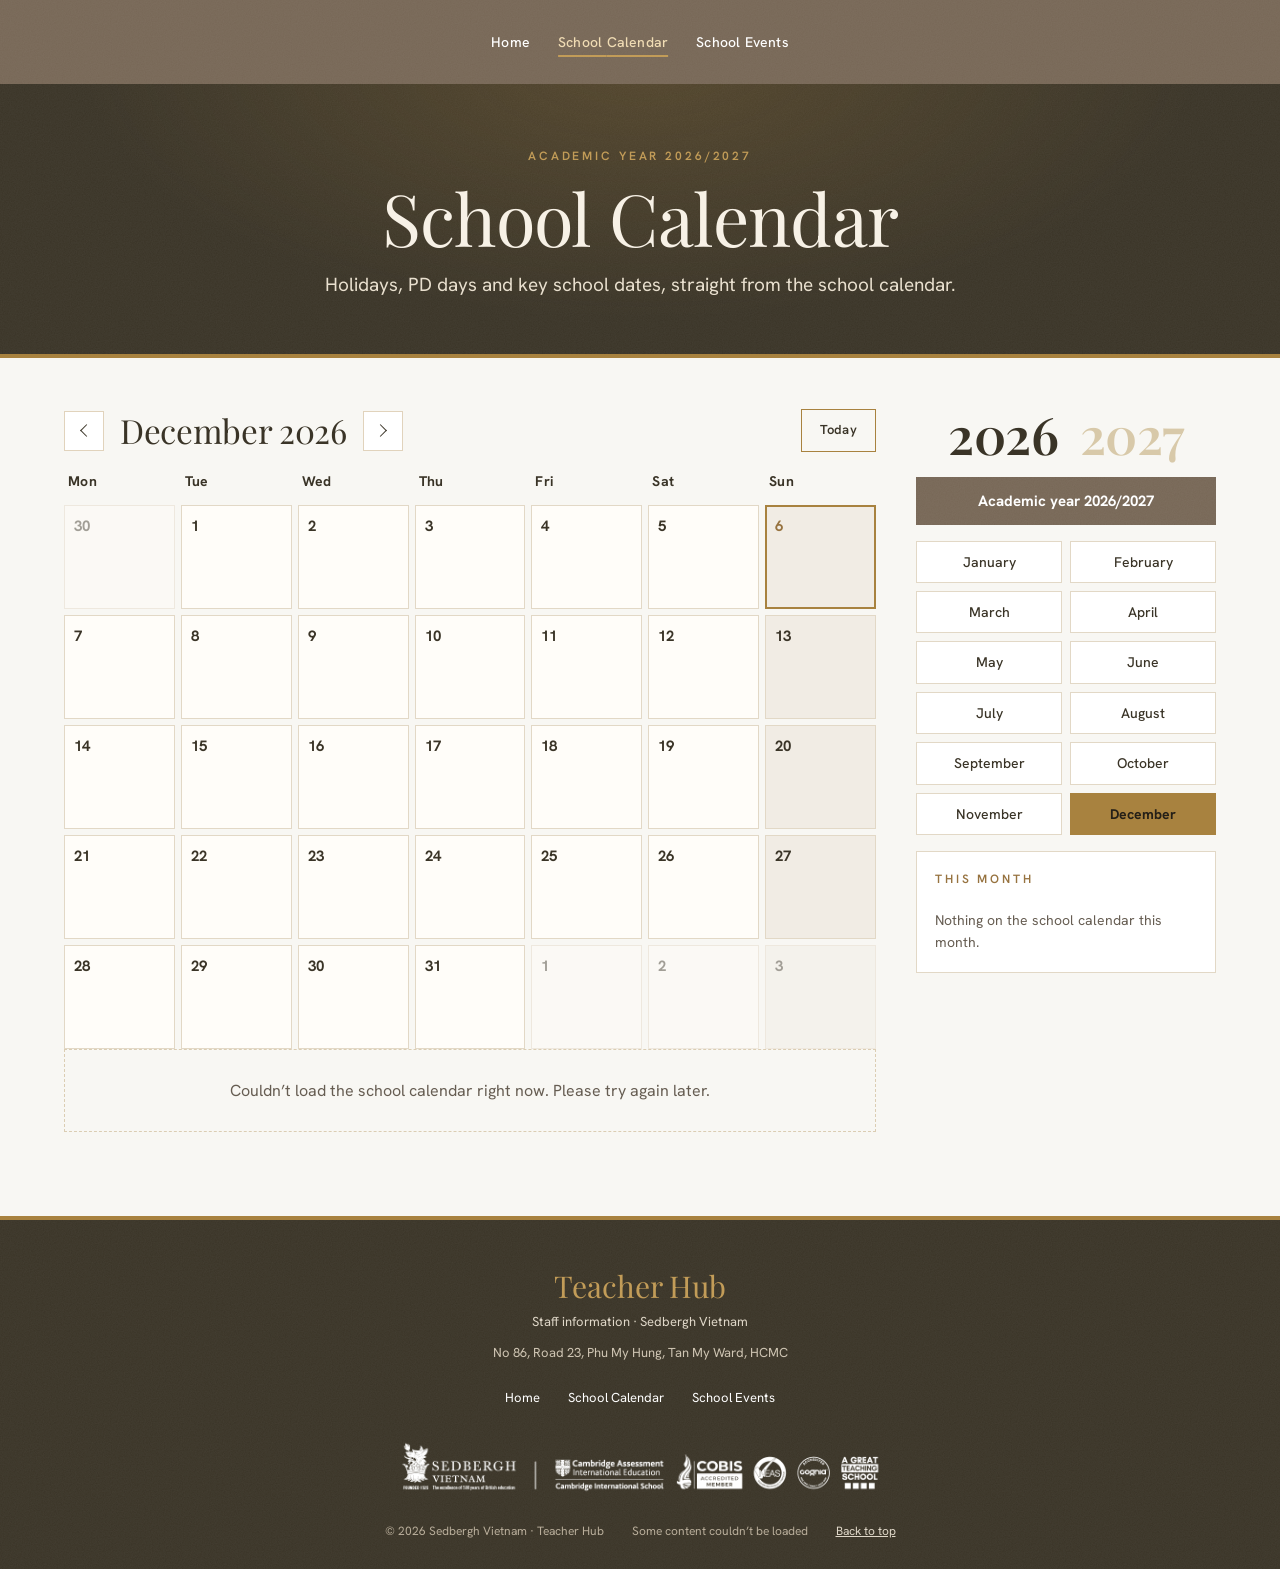
==== commit c117d5ad: "Give the embedded top bar its brown colour and the school logo In embed mode the bar is the brown he" ====
--- a/calendar.html
+++ b/calendar.html
@@ -12,17 +12,20 @@
   <link rel="preconnect" href="https://fonts.googleapis.com">
   <link rel="preconnect" href="https://fonts.gstatic.com" crossorigin>
   <link rel="stylesheet" href="https://fonts.googleapis.com/css2?family=Hanken+Grotesk:ital,wght@0,400;0,500;0,600;0,700;1,400&family=Playfair+Display:ital,wght@0,400;0,500;0,600;1,400;1,500&display=swap">
-  <link rel="stylesheet" href="assets/css/style.css">
+  <!-- Inside a frame (e.g. embedded in a Google Site): compact layout without our own header bar and footer. Add ?embed to preview. -->
+  <script>try { if (window.self !== window.top || /[?&]embed\b/.test(location.search)) document.documentElement.classList.add("embed"); } catch (e) { document.documentElement.classList.add("embed"); }</script>
+  <link rel="stylesheet" href="assets/css/style.css?v=20261115c">
 </head>
 <body data-page="calendar">
   <a class="skip-link" href="#main">Skip to content</a>
 
   <!-- ================= Header ================= -->
   <header class="site-header">
+    <a class="site-logo" href="index.html" aria-label="Teacher Hub home"><img src="assets/img/sedbergh-vietnam-white.png" alt="Sedbergh Vietnam" width="134" height="56"></a>
     <nav class="site-nav" id="site-nav" aria-label="Main">
       <a href="index.html">Home</a>
-      <a href="calendar.html" aria-current="page">School Calendar</a>
-      <a href="events.html">School Events</a>
+      <a href="calendar.html" aria-current="page"><span class="nav-long">School </span>Calendar</a>
+      <a href="events.html"><span class="nav-long">School </span>Events</a>
     </nav>
     <button class="menu-toggle" type="button" aria-controls="site-nav" aria-expanded="false" aria-label="Open menu">
       <span></span><span></span><span></span>
@@ -85,8 +88,8 @@
     </div>
   </footer>
 
-  <script src="config.js"></script>
-  <script src="assets/js/hub.js"></script>
-  <script src="assets/js/calendar.js"></script>
+  <script src="config.js?v=20261115c"></script>
+  <script src="assets/js/hub.js?v=20261115c"></script>
+  <script src="assets/js/calendar.js?v=20261115c"></script>
 </body>
 </html>
--- a/assets/css/style.css
+++ b/assets/css/style.css
@@ -104,23 +104,16 @@
 .menu-toggle[aria-expanded="true"] span:nth-child(2) { opacity: 0; }
 .menu-toggle[aria-expanded="true"] span:nth-child(3) { transform: translateY(-7px) rotate(-45deg); }
 
-/* ---------- at a glance strip ---------- */
-.glance {
-  display: grid; grid-template-columns: minmax(0, 1.2fr) minmax(0, 1fr) minmax(0, 1fr); align-items: stretch;
-  padding: clamp(40px, 4.7vw, 56px) var(--sec-x);
-  background: var(--grain-light), var(--parchment);
-}
-.glance-intro { padding-right: 32px; align-self: center; }
-.glance-date { font: 400 clamp(28px, 3vw, 40px)/1.15 var(--serif); color: var(--ink); }
-.glance-item {
-  display: flex; align-items: center; gap: 18px;
-  padding: 6px clamp(16px, 2.5vw, 36px); border-left: 1px solid var(--gold-line);
-  color: var(--ink); text-decoration: none;
-}
-.glance-big { font: 400 clamp(46px, 5vw, 64px)/1 var(--serif); color: var(--gold-text); flex: none; }
-.glance-text small { display: block; color: #7a6b58; font-size: 12px; font-weight: 500; margin-bottom: 4px; letter-spacing: .02em; }
-.glance-text strong { display: block; font-size: 16px; font-weight: 600; line-height: 1.35; }
-.glance-text em { display: block; font-style: normal; font-size: 14px; color: var(--muted); margin-top: 2px; }
+/* ---------- today + key dates ---------- */
+.today { background: var(--grain-light), var(--parchment); padding-top: clamp(40px, 4.7vw, 56px); padding-bottom: clamp(44px, 5vw, 64px); }
+.today-head { display: flex; flex-wrap: wrap; align-items: flex-end; justify-content: space-between; gap: 20px 48px; margin-bottom: 30px; }
+.today-date { font: 400 clamp(28px, 3vw, 40px)/1.15 var(--serif); color: var(--ink); }
+.today-links { display: flex; flex-wrap: wrap; align-items: center; gap: 14px 40px; }
+.today-week { display: flex; align-items: center; gap: 14px; color: var(--ink); text-decoration: none; }
+.today-week-num { position: relative; top: -.065em; font: 400 clamp(40px, 4vw, 52px)/1 var(--serif); font-variant-numeric: lining-nums; color: var(--gold-text); } /* optically centre the digits on the two lines of text */
+.today-week-text strong { display: block; font-size: 15px; font-weight: 600; line-height: 1.35; }
+.today-week-text small { display: block; font-size: 13px; color: var(--muted); margin-top: 2px; }
+.today-week:hover strong { color: var(--gold-text); text-decoration: underline; text-decoration-color: var(--gold); text-underline-offset: 4px; }
 
 /* ---------- section bands ---------- */
 .band { padding: var(--sec-y) var(--sec-x); }
@@ -132,8 +125,6 @@
 .band-paper { background: var(--paper); }
 .band-head { margin-bottom: 38px; max-width: 720px; }
 .band-more { display: flex; justify-content: center; margin-top: 36px; }
-.split-head { display: grid; grid-template-columns: minmax(0, 1fr) minmax(0, 1fr); gap: 32px 64px; align-items: end; margin-bottom: 38px; }
-.split-lead { color: var(--muted); font-size: 16px; max-width: 460px; }
 
 /* ---------- announcements ---------- */
 .ann-grid { display: grid; grid-template-columns: repeat(3, minmax(0, 1fr)); gap: 24px; align-items: stretch; }
@@ -262,9 +253,6 @@
   .keydates { grid-template-columns: 1fr 1fr; }
   .keydate:nth-child(3) { border-left: 0; }
   .keydate:nth-child(n+3) { border-top: 1px solid var(--line); }
-  .glance { grid-template-columns: 1fr 1fr; row-gap: 26px; }
-  .glance-intro { grid-column: 1 / -1; }
-  .glance-item:nth-child(2) { border-left: 0; padding-left: 0; }
 }
 @media (max-width: 900px) {
   .site-header { gap: 14px; padding: 0 6%; }
@@ -276,7 +264,6 @@
   }
   .site-nav.open { display: flex; }
   .site-nav a { font-size: 16px; }
-  .split-head { grid-template-columns: 1fr; }
   .quick-list { grid-template-columns: 1fr 1fr; }
   .ev-day { grid-template-columns: 1fr; }
   .ev-day-head { padding: 18px 20px; display: flex; align-items: baseline; flex-wrap: wrap; gap: 4px 12px; }
@@ -288,10 +275,8 @@
   html { scroll-padding-top: 76px; }
   .site-header { height: 76px; }
   .site-nav { top: 76px; }
-  .glance { grid-template-columns: 1fr; row-gap: 0; padding-top: 34px; padding-bottom: 34px; }
-  .glance-intro { padding: 0 0 18px; }
-  .glance-item { border-left: 0; border-top: 1px solid var(--gold-line); padding: 18px 0; }
-  .glance-item:nth-child(2) { padding-left: 0; }
+  .today { padding-top: 34px; padding-bottom: 40px; }
+  .today-head { margin-bottom: 24px; }
   .ann-grid, .keydates { grid-template-columns: 1fr; }
   .keydate { border-left: 0; border-top: 1px solid var(--line); }
   .keydate:first-child { border-top: 0; }
@@ -311,7 +296,7 @@
    School Calendar / School Events pages
    ========================================================= */
 .site-nav a[aria-current="page"] { color: #f0dcb4; text-decoration: underline; text-decoration-color: var(--gold-hi); text-underline-offset: 8px; text-decoration-thickness: 2px; }
-.split-link, .band-link { display: inline-block; margin-top: 14px; }
+.band-link { display: inline-block; margin-top: 14px; }
 
 .page-hero {
   text-align: center; color: #f7f1e6;
@@ -440,3 +425,57 @@
   .dots { display: flex; flex-wrap: wrap; }
   .cal-today { padding: 8px 12px; }
 }
+
+/* =========================================================
+   Embedded in a Google Site (any frame) — html.embed, set by the script in <head>
+   The Google Site already has a menu, a header and a footer: drop our brown bar and footer,
+   keep the three pages as light tabs, and tighten everything so there is less scrolling in the frame.
+   ========================================================= */
+html.embed { --sec-x: clamp(20px, 4vw, 40px); --sec-y: clamp(32px, 4vw, 48px); scroll-padding-top: 16px; }
+
+.site-logo { display: none; }                 /* the logo shows only in the embedded top bar */
+.embed .site-header { position: static; height: 64px; padding: 0 var(--sec-x); gap: 24px; background: var(--grain-dark), var(--mocha); color: #fff; }
+.embed .site-logo { display: flex; flex: none; }
+.embed .site-logo img { height: 40px; width: auto; }
+.embed .site-nav { display: flex; position: static; align-self: stretch; flex-direction: row; gap: 4px; margin: 0 -12px 0 auto; padding: 0; background: none; border: 0; overflow: auto hidden; scrollbar-width: none; }
+.embed .site-nav a { flex: none; display: flex; align-items: center; padding: 2px 12px 0; border-bottom: 2px solid transparent; color: rgba(255, 255, 255, .82); font-size: 14px; font-weight: 600; text-decoration: none; }
+.embed .site-nav a:hover { color: #f0dcb4; }
+.embed .site-nav a[aria-current="page"] { color: #fff; border-bottom-color: var(--gold-hi); text-decoration: none; }
+.embed .menu-toggle, .embed .site-footer { display: none; }
+@media (max-width: 640px) {
+  .embed .site-header { height: 56px; gap: 12px; }
+  .embed .site-logo img { height: 32px; }
+  .embed .site-nav { margin-right: -8px; gap: 0; }
+  .embed .site-nav a { padding: 2px 8px 0; font-size: 13px; }
+  .embed .nav-long { display: none; }         /* "Calendar" / "Events" so the three tabs fit beside the logo */
+}
+
+.embed h2 { font-size: clamp(24px, 2.6vw, 32px); }
+.embed .band-head { margin-bottom: 24px; }
+.embed .band-deep { border-bottom-width: 3px; }
+.embed .today { padding-top: 26px; padding-bottom: 32px; }
+.embed .today-date { font-size: clamp(24px, 2.6vw, 32px); }
+.embed .today-head { margin-bottom: 22px; }
+.embed .keydate { padding: 18px 20px 20px; gap: 4px; }
+.embed .keydate .when-rel { font-size: 22px; }
+.embed .keydate .name { font-size: 15px; }
+.embed .ann-top { padding: 12px 18px; font-size: 11px; }
+.embed .ann-body { padding: 16px 18px 18px; gap: 10px; }
+.embed .ann h3 { font-size: 19px; }
+.embed .ann-actions { gap: 10px 20px; padding-top: 12px; }
+@media (min-width: 641px) { /* the frame is narrower than a browser window: keep the four dates and a page of three posts in one row */
+  .embed .keydates { grid-template-columns: repeat(4, minmax(0, 1fr)); }
+  .embed .keydate:nth-child(n) { border-top: 0; border-left: 1px solid var(--line); }
+  .embed .keydate:first-child { border-left: 0; }
+  .embed .ann-grid { grid-template-columns: repeat(3, minmax(0, 1fr)); gap: 16px; }
+}
+
+/* School Calendar / School Events: a light title row instead of the big dark banner */
+.embed .page-hero { text-align: left; padding: 24px var(--sec-x) 22px; background: var(--grain-light), var(--parchment); color: var(--ink); border-bottom: 0; }
+.embed .page-hero .eyebrow { color: var(--gold-text); margin-bottom: 8px; }
+.embed .page-hero h1 { font-size: clamp(26px, 3vw, 34px); }
+.embed .page-hero-sub { margin-top: 6px; color: var(--muted); font-size: 14px; }
+.embed .cal-page { padding-top: 28px; }
+.embed .cal-side { top: 16px; }
+.embed .ev-month { margin-top: 36px; }
+.embed .ev-day { scroll-margin-top: 16px; }
